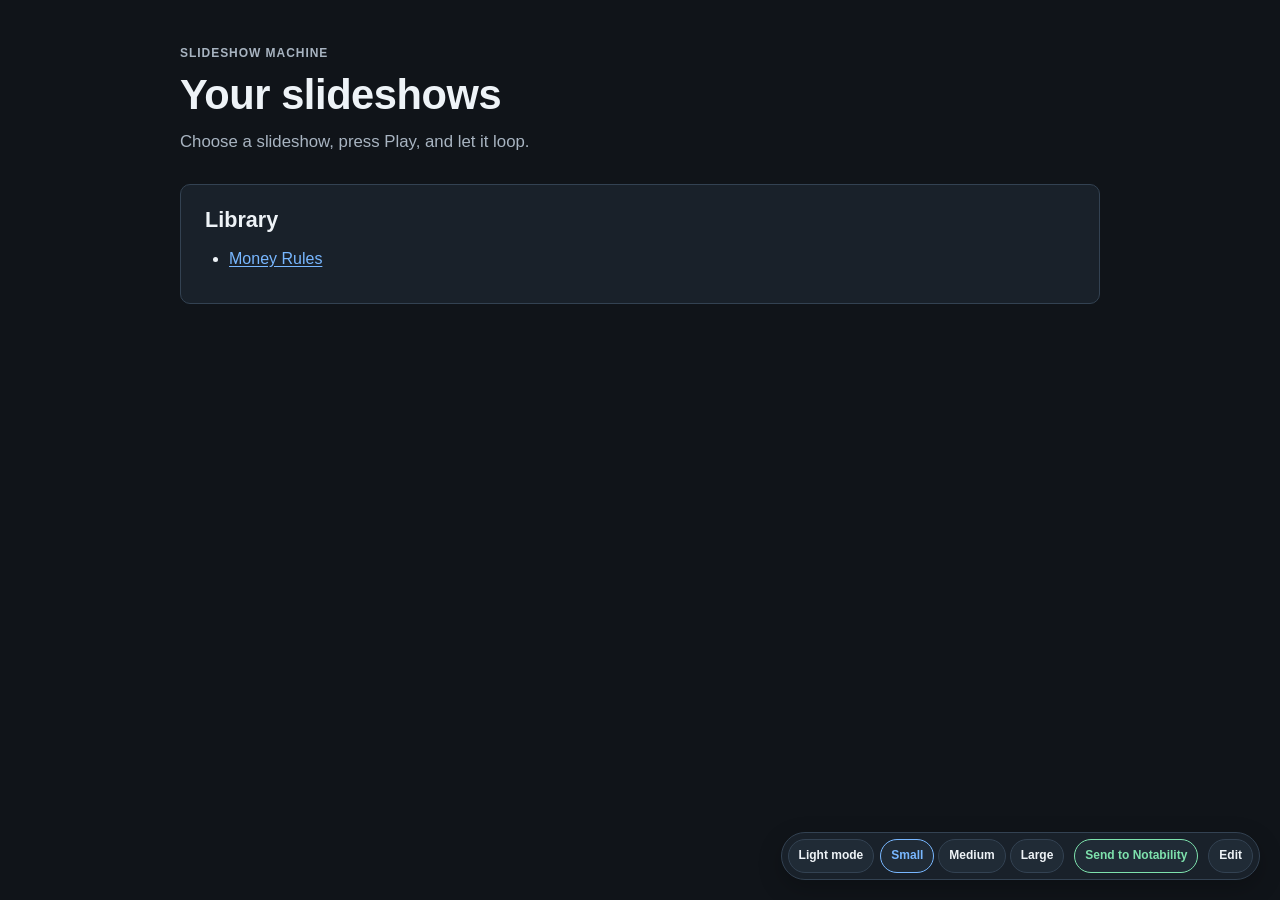
==== library.html @ 6eb06bc5 "Publish slideshow: Money Rules" ====
<!doctype html>
<html lang="en" data-theme="dark">
<head>
  <meta charset="utf-8">
  <meta name="viewport" content="width=device-width, initial-scale=1">
  <meta name="generator" content="html-doc template v1">
  <title>Slideshow Machine</title>
  <style>
    :root {
      color-scheme: dark;
      --bg: #101419; --paper: #19212a; --paper-2: #202b36; --text: #eef3f7; --muted: #a8b4c1;
      --line: #334252; --accent: #78b7ff; --good: #7ee2ad; --warn: #f5c26b; --bad: #ff8a8a;
      --shadow: 0 8px 24px rgba(0, 0, 0, .22);
    }
    :root[data-theme="light"] {
      color-scheme: light;
      --bg: #f5f7fb; --paper: #fff; --paper-2: #edf2f7; --text: #162130; --muted: #5a6877;
      --line: #cbd6e2; --accent: #175cc5; --good: #087443; --warn: #8a5a00; --bad: #b42318;
      --shadow: 0 8px 24px rgba(20, 30, 45, .12);
    }
    * { box-sizing: border-box; }
    html, body { background: var(--bg); }
    body {
      margin: 0; color: var(--text);
      font: 1rem/1.6 -apple-system, BlinkMacSystemFont, "Segoe UI", Helvetica, Arial, sans-serif;
      overflow-wrap: anywhere;
    }
    main { width: min(920px, calc(100% - 32px)); margin: 0 auto; padding: 44px 0 96px; }

    /* Header */
    .eyebrow { margin: 0 0 8px; color: var(--muted); font-size: .75rem; font-weight: 800; letter-spacing: .08em; text-transform: uppercase; }
    .eyebrow:empty, .lede:empty { display: none; }
    h1 { margin: 0 0 10px; font-size: clamp(1.8rem, 5vw, 2.6rem); line-height: 1.15; letter-spacing: -.01em; }
    .lede { max-width: 790px; margin: 0 0 28px; color: var(--muted); font-size: 1.05rem; }

    /* Sections render as cards (pandoc --section-divs emits <section>) */
    section { margin: 20px 0; padding: 22px 24px; border: 1px solid var(--line); border-radius: 10px; background: var(--paper); }
    section section { margin: 16px 0 0; padding: 0; border: 0; background: transparent; }
    h2 { margin: 0 0 12px; font-size: 1.35rem; line-height: 1.25; }
    h3 { margin: 18px 0 8px; font-size: 1.08rem; }
    h4, h5, h6 { margin: 14px 0 6px; font-size: 1rem; color: var(--muted); }
    section > h2:first-child, section > h3:first-child { margin-top: 0; }

    /* Body text */
    p { margin: 10px 0; }
    ul, ol { margin: 10px 0; padding-left: 24px; }
    li + li { margin-top: 6px; }
    li > p { margin: 4px 0; }
    a { color: var(--accent); text-underline-offset: 2px; }
    strong { font-weight: 700; }
    hr { margin: 28px 0; border: 0; border-top: 1px solid var(--line); }
    section > hr:last-child { display: none; }
    ul.task-list, ul:has(> li > input[type="checkbox"]) { list-style: none; padding-left: 4px; }
    li > input[type="checkbox"], li > label > input[type="checkbox"] { margin: 0 8px 0 0; vertical-align: -1px; accent-color: var(--accent); }
    img, video { max-width: 100%; height: auto; border-radius: 6px; }
    blockquote { margin: 14px 0; padding: 10px 16px; border-left: 4px solid var(--accent); border-radius: 0 6px 6px 0; background: var(--paper-2); color: var(--text); }
    blockquote > :first-child { margin-top: 0; }
    blockquote > :last-child { margin-bottom: 0; }

    /* Code: wraps instead of scrolling, so print/PDF keeps everything */
    code, pre, kbd { font-family: ui-monospace, SFMono-Regular, Menlo, Consolas, monospace; font-size: .88em; }
    :not(pre) > code { padding: .1em .35em; border: 1px solid var(--line); border-radius: 4px; background: var(--paper-2); }
    pre { margin: 12px 0; padding: 12px 14px; border: 1px solid var(--line); border-radius: 6px; background: var(--bg); white-space: pre-wrap; overflow-wrap: anywhere; }
    pre code { padding: 0; border: 0; background: none; }

    /* Tables: full width, wrapping cells, no scroll container */
    table { width: 100%; margin: 14px 0; border-collapse: collapse; font-size: .94rem; }
    th, td { padding: 8px 10px; border: 1px solid var(--line); text-align: left; vertical-align: top; }
    thead th { background: var(--paper-2); font-weight: 700; }
    tbody tr:nth-child(even) td { background: color-mix(in srgb, var(--paper-2) 45%, transparent); }

    /* Callouts: <div class="callout note|good|warn|bad"> */
    .callout { margin: 14px 0; padding: 12px 16px; border: 1px solid var(--line); border-left: 4px solid var(--accent); border-radius: 6px; background: var(--paper-2); }
    .callout.good { border-left-color: var(--good); }
    .callout.warn { border-left-color: var(--warn); }
    .callout.bad { border-left-color: var(--bad); }
    .callout > :first-child { margin-top: 0; }
    .callout > :last-child { margin-bottom: 0; }
    .muted { color: var(--muted); }

    /* Floating controls */
    .controls { position: fixed; right: 20px; bottom: 20px; z-index: 10; display: flex; flex-wrap: wrap; justify-content: flex-end; align-items: center; gap: 6px; max-width: calc(100% - 32px); padding: 6px; border: 1px solid var(--line); border-radius: 999px; background: var(--paper); box-shadow: var(--shadow); }
    .controls button { min-height: 34px; border: 1px solid var(--line); border-radius: 999px; background: var(--paper-2); color: var(--text); padding: 6px 10px; font: inherit; font-size: .75rem; font-weight: 700; cursor: pointer; }
    .controls button:hover, .controls button:focus-visible, .controls button[aria-pressed="true"] { border-color: var(--accent); color: var(--accent); outline: none; }
    .sizes { display: flex; gap: 4px; }
    .notability-button { margin-left: 4px; border-color: var(--good) !important; color: var(--good) !important; }
    .notability-button:hover, .notability-button:focus-visible { background: color-mix(in srgb, var(--good) 12%, var(--paper-2)); outline: 2px solid var(--good); }
    .edit-button { margin-left: 4px; }
    .edit-button[aria-pressed="true"] { border-color: var(--warn) !important; color: var(--warn) !important; }
    .save-button { display: none; border-color: var(--accent) !important; color: var(--accent) !important; }
    .save-button.visible { display: inline-flex; align-items: center; }
    main.editing { outline: 2px dashed var(--warn); outline-offset: 10px; border-radius: 8px; }
    main.editing section { cursor: text; }

    @media (max-width: 640px) {
      main { padding-top: 28px; }
      section { padding: 16px; }
      .controls { right: 8px; bottom: 8px; border-radius: 14px; }
    }

    @media print {
      :root, :root[data-theme="dark"], :root[data-theme="light"] {
        color-scheme: light;
        --bg: #fff; --paper: #fff; --paper-2: #f3f5f7; --text: #000; --muted: #333;
        --line: #777; --accent: #0645ad; --good: #075e33; --warn: #704800; --bad: #8a1c12;
        --shadow: none;
      }
      html, body { background: #fff !important; color: #000 !important; font-size: 100% !important; }
      main { width: 100%; padding: 0; outline: none !important; }
      section, pre, blockquote, .callout, table, th, td { -webkit-print-color-adjust: exact; print-color-adjust: exact; }
      blockquote, .callout, pre, tr, li { break-inside: avoid; }
      h2, h3 { break-after: avoid; }
      .controls { display: none !important; }
    }
  </style>
</head>
<body>
  <main>
<header><p class="eyebrow">Slideshow Machine</p><h1>Your slideshows</h1><p class="lede">Choose a slideshow, press Play, and let it loop.</p></header><section><h2>Library</h2><ul><li><a href="decks/money-rules.html">Money Rules</a></li></ul></section>
</main>
  <div class="controls" aria-label="Document display controls">
    <button type="button" data-theme-control>Light mode</button>
    <div class="sizes" role="group" aria-label="Font size">
      <button type="button" data-size="small" aria-pressed="true">Small</button>
      <button type="button" data-size="medium" aria-pressed="false">Medium</button>
      <button type="button" data-size="large" aria-pressed="false">Large</button>
    </div>
    <button type="button" class="notability-button" data-notability>Send to Notability</button>
    <button type="button" class="edit-button" data-edit aria-pressed="false">Edit</button>
    <button type="button" class="save-button" data-save>Save</button>
  </div>
  <script>
    (() => {
      const root = document.documentElement;
      const theme = document.querySelector('[data-theme-control]');
      const buttons = [...document.querySelectorAll('[data-size]')];
      const notability = document.querySelector('[data-notability]');
      const editButton = document.querySelector('[data-edit]');
      const saveButton = document.querySelector('[data-save]');
      const main = document.querySelector('main');
      const sizes = { small: '100%', medium: '150%', large: '200%' };
      const setTheme = (value) => { root.dataset.theme = value; theme.textContent = value === 'dark' ? 'Light mode' : 'Dark mode'; };
      const setSize = (value) => { root.style.fontSize = sizes[value]; buttons.forEach((button) => button.setAttribute('aria-pressed', String(button.dataset.size === value))); };
      const sendToNotability = () => {
        if (window.location.protocol !== 'file:') { alert('Send to Notability is available for local HTML files.'); return; }
        window.location.href = 'to-notability://import?file=' + encodeURIComponent(window.location.href);
      };

      // WYSIWYG in-place edit: Edit makes <main> editable, Save copies the
      // serialized page to the clipboard and hands off to the local
      // wysiwyg-save:// handler, which writes it to this exact file (with a
      // timestamped backup in <folder>/.wysiwyg-save-backups/).
      let editing = false;
      const setEditing = (value) => {
        editing = value;
        main.contentEditable = value ? 'true' : 'false';
        main.classList.toggle('editing', value);
        editButton.textContent = value ? 'Editing…' : 'Edit';
        editButton.setAttribute('aria-pressed', String(value));
        saveButton.classList.toggle('visible', value);
      };
      const serializedDocument = () => {
        const clone = root.cloneNode(true);
        clone.removeAttribute('style');
        clone.setAttribute('data-theme', 'dark');
        const clonedMain = clone.querySelector('main');
        clonedMain?.removeAttribute('contenteditable');
        clonedMain?.classList.remove('editing');
        clone.querySelector('[data-edit]')?.setAttribute('aria-pressed', 'false');
        clone.querySelector('[data-edit]')?.replaceChildren(document.createTextNode('Edit'));
        clone.querySelector('[data-save]')?.classList.remove('visible');
        return '<!doctype html>\n' + clone.outerHTML + '\n';
      };
      const copyToClipboard = (text) => {
        const area = document.createElement('textarea');
        area.value = text;
        area.style.position = 'fixed';
        area.style.opacity = '0';
        document.body.appendChild(area);
        area.focus();
        area.select();
        let ok = false;
        try { ok = document.execCommand('copy'); } catch { ok = false; }
        document.body.removeChild(area);
        return ok;
      };
      const saveDoc = () => {
        if (window.location.protocol !== 'file:') { alert('Save is available for local HTML files.'); return; }
        const html = serializedDocument();
        if (!copyToClipboard(html)) { alert('Save failed: could not copy the document to the clipboard.'); return; }
        window.location.href = 'wysiwyg-save://write?file=' + encodeURIComponent(decodeURIComponent(window.location.pathname));
        saveButton.textContent = 'Saved';
        setEditing(false);
        setTimeout(() => { saveButton.textContent = 'Save'; }, 1500);
      };

      setTheme('dark'); setSize('small');
      theme.addEventListener('click', () => setTheme(root.dataset.theme === 'dark' ? 'light' : 'dark'));
      buttons.forEach((button) => button.addEventListener('click', () => setSize(button.dataset.size)));
      notability.addEventListener('click', sendToNotability);
      editButton.addEventListener('click', () => setEditing(!editing));
      saveButton.addEventListener('click', saveDoc);
    })();
  </script>
</body>
</html>
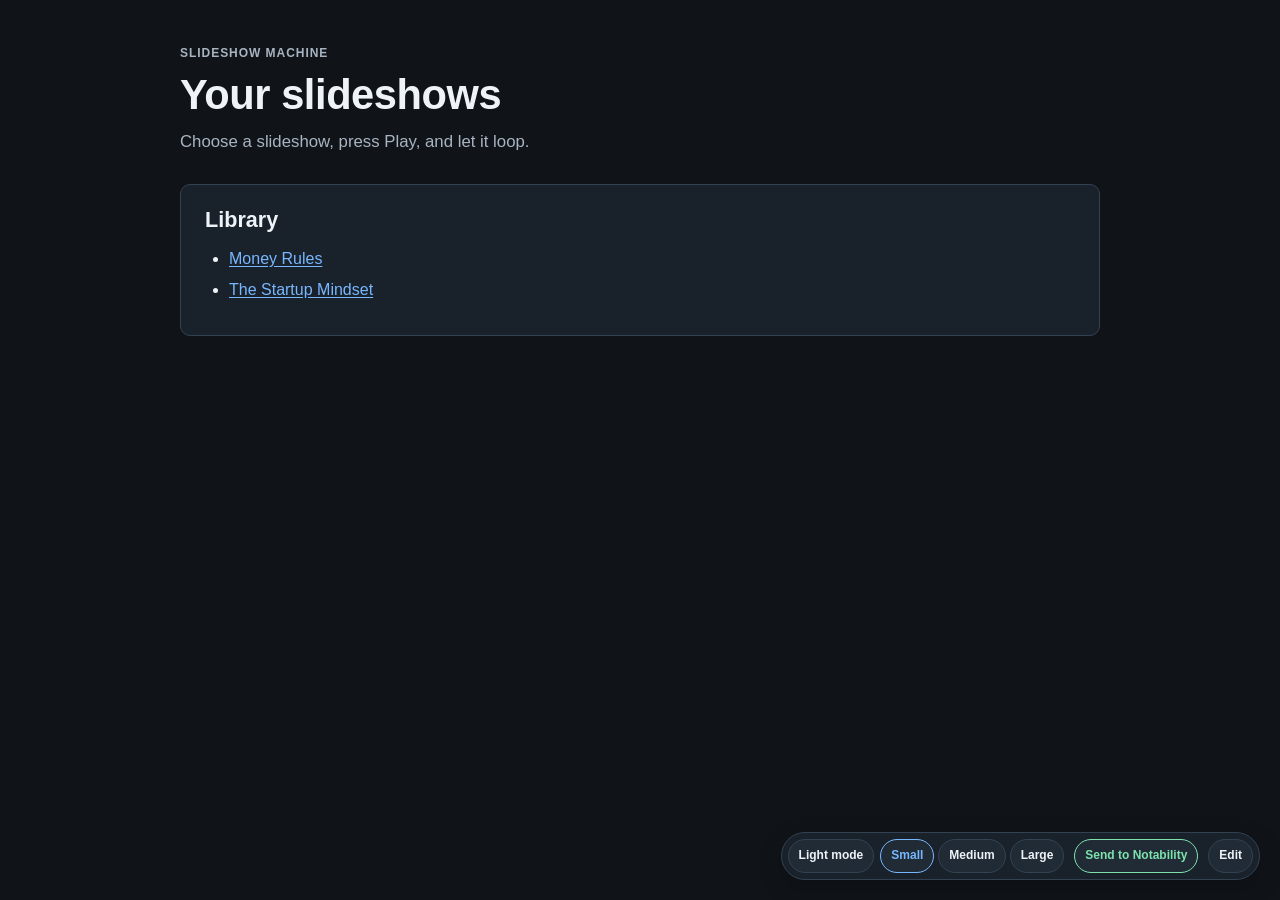
==== commit fdb3d633: "Publish slideshow: The Startup Mindset" ====
--- a/library.html
+++ b/library.html
@@ -116,7 +116,7 @@
 </head>
 <body>
   <main>
-<header><p class="eyebrow">Slideshow Machine</p><h1>Your slideshows</h1><p class="lede">Choose a slideshow, press Play, and let it loop.</p></header><section><h2>Library</h2><ul><li><a href="decks/money-rules.html">Money Rules</a></li></ul></section>
+<header><p class="eyebrow">Slideshow Machine</p><h1>Your slideshows</h1><p class="lede">Choose a slideshow, press Play, and let it loop.</p></header><section><h2>Library</h2><ul><li><a href="decks/money-rules.html">Money Rules</a></li><li><a href="decks/startup-mindset.html">The Startup Mindset</a></li></ul></section>
 </main>
   <div class="controls" aria-label="Document display controls">
     <button type="button" data-theme-control>Light mode</button>
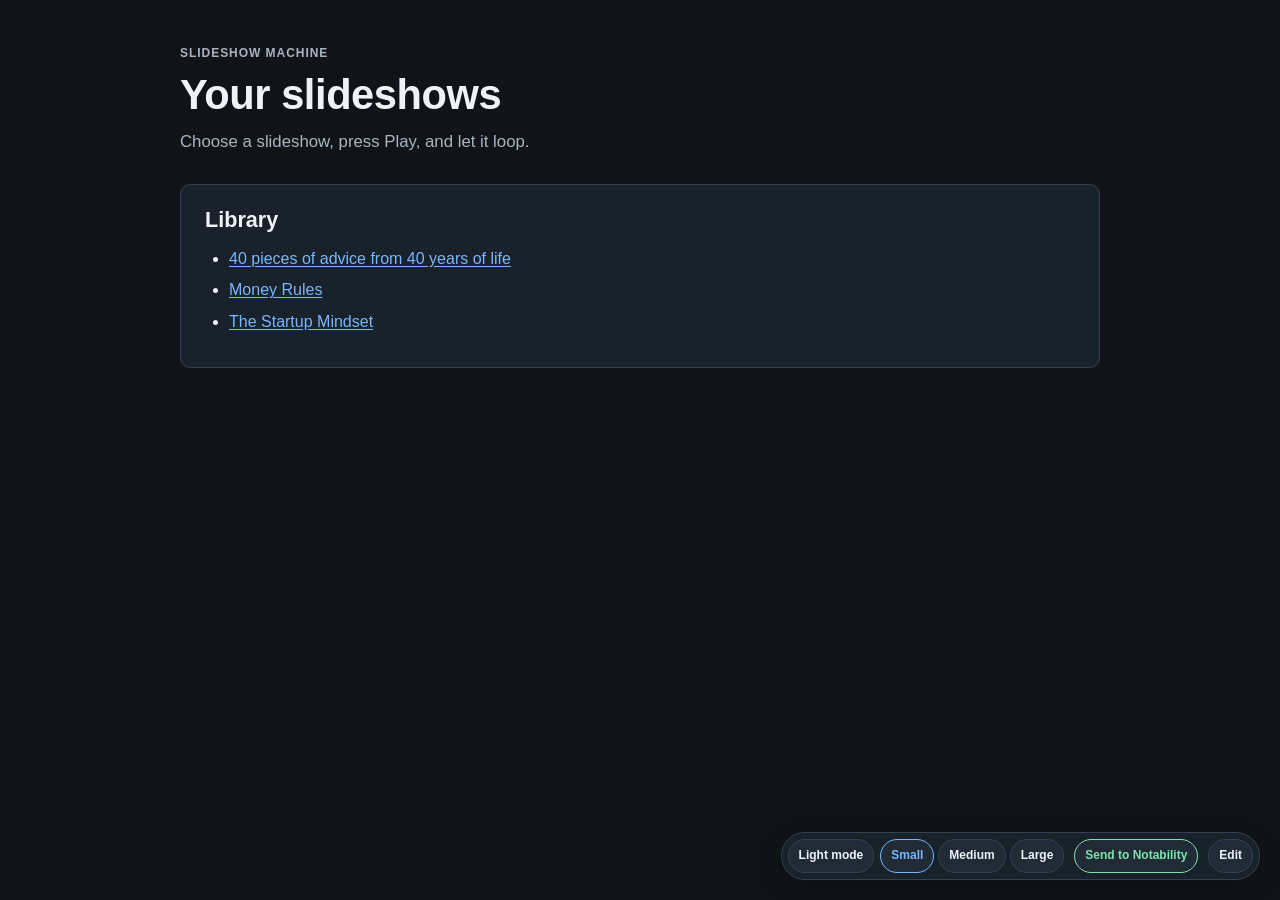
==== commit c54aeb0b: "Publish slideshow: 40 pieces of advice from 40 years of life" ====
--- a/library.html
+++ b/library.html
@@ -116,7 +116,7 @@
 </head>
 <body>
   <main>
-<header><p class="eyebrow">Slideshow Machine</p><h1>Your slideshows</h1><p class="lede">Choose a slideshow, press Play, and let it loop.</p></header><section><h2>Library</h2><ul><li><a href="decks/money-rules.html">Money Rules</a></li><li><a href="decks/startup-mindset.html">The Startup Mindset</a></li></ul></section>
+<header><p class="eyebrow">Slideshow Machine</p><h1>Your slideshows</h1><p class="lede">Choose a slideshow, press Play, and let it loop.</p></header><section><h2>Library</h2><ul><li><a href="decks/40-pieces-of-advice.html">40 pieces of advice from 40 years of life</a></li><li><a href="decks/money-rules.html">Money Rules</a></li><li><a href="decks/startup-mindset.html">The Startup Mindset</a></li></ul></section>
 </main>
   <div class="controls" aria-label="Document display controls">
     <button type="button" data-theme-control>Light mode</button>
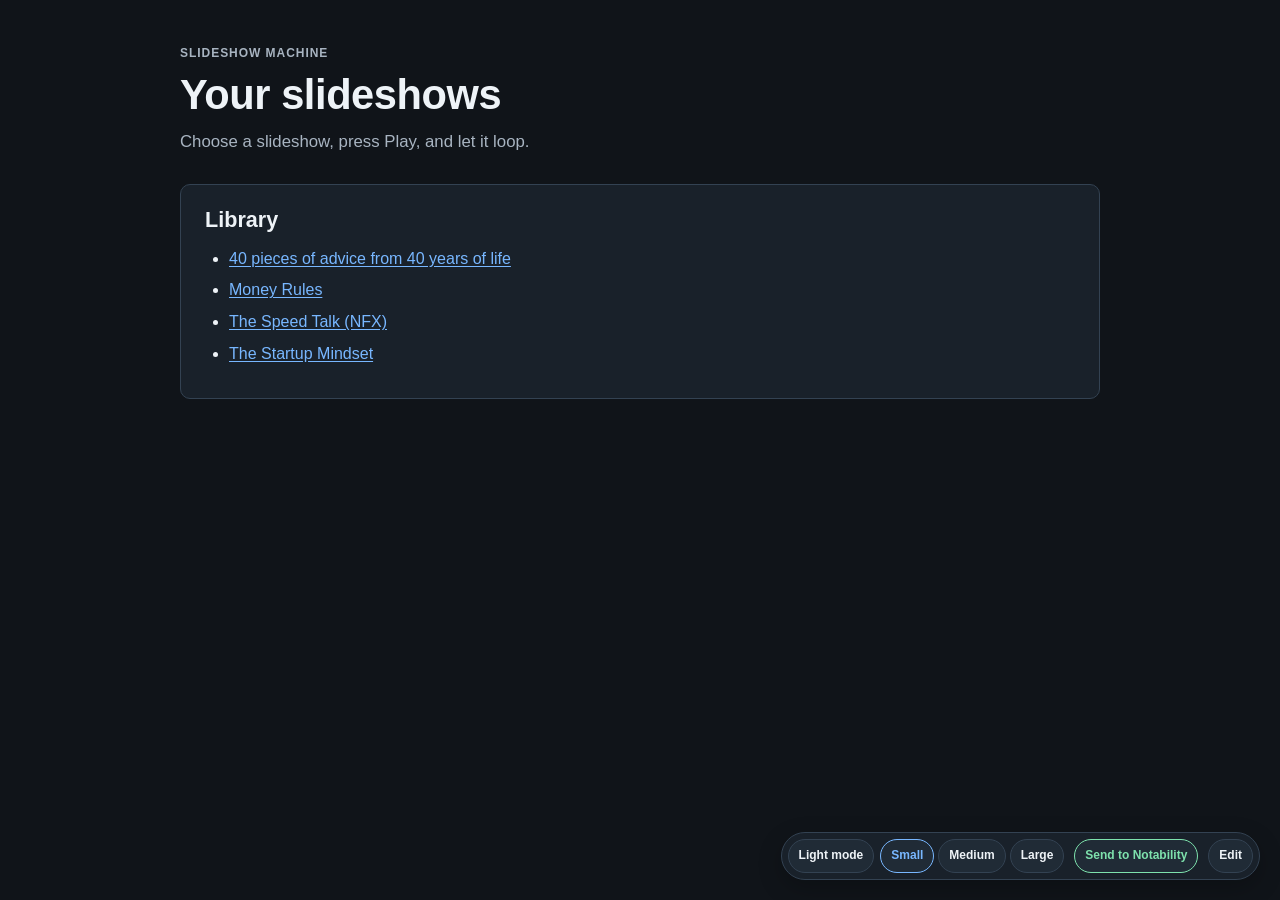
==== commit e25db0bc: "Publish slideshow: The Speed Talk (NFX)" ====
--- a/library.html
+++ b/library.html
@@ -116,7 +116,7 @@
 </head>
 <body>
   <main>
-<header><p class="eyebrow">Slideshow Machine</p><h1>Your slideshows</h1><p class="lede">Choose a slideshow, press Play, and let it loop.</p></header><section><h2>Library</h2><ul><li><a href="decks/40-pieces-of-advice.html">40 pieces of advice from 40 years of life</a></li><li><a href="decks/money-rules.html">Money Rules</a></li><li><a href="decks/startup-mindset.html">The Startup Mindset</a></li></ul></section>
+<header><p class="eyebrow">Slideshow Machine</p><h1>Your slideshows</h1><p class="lede">Choose a slideshow, press Play, and let it loop.</p></header><section><h2>Library</h2><ul><li><a href="decks/40-pieces-of-advice.html">40 pieces of advice from 40 years of life</a></li><li><a href="decks/money-rules.html">Money Rules</a></li><li><a href="decks/nfx-speed-talk.html">The Speed Talk (NFX)</a></li><li><a href="decks/startup-mindset.html">The Startup Mindset</a></li></ul></section>
 </main>
   <div class="controls" aria-label="Document display controls">
     <button type="button" data-theme-control>Light mode</button>
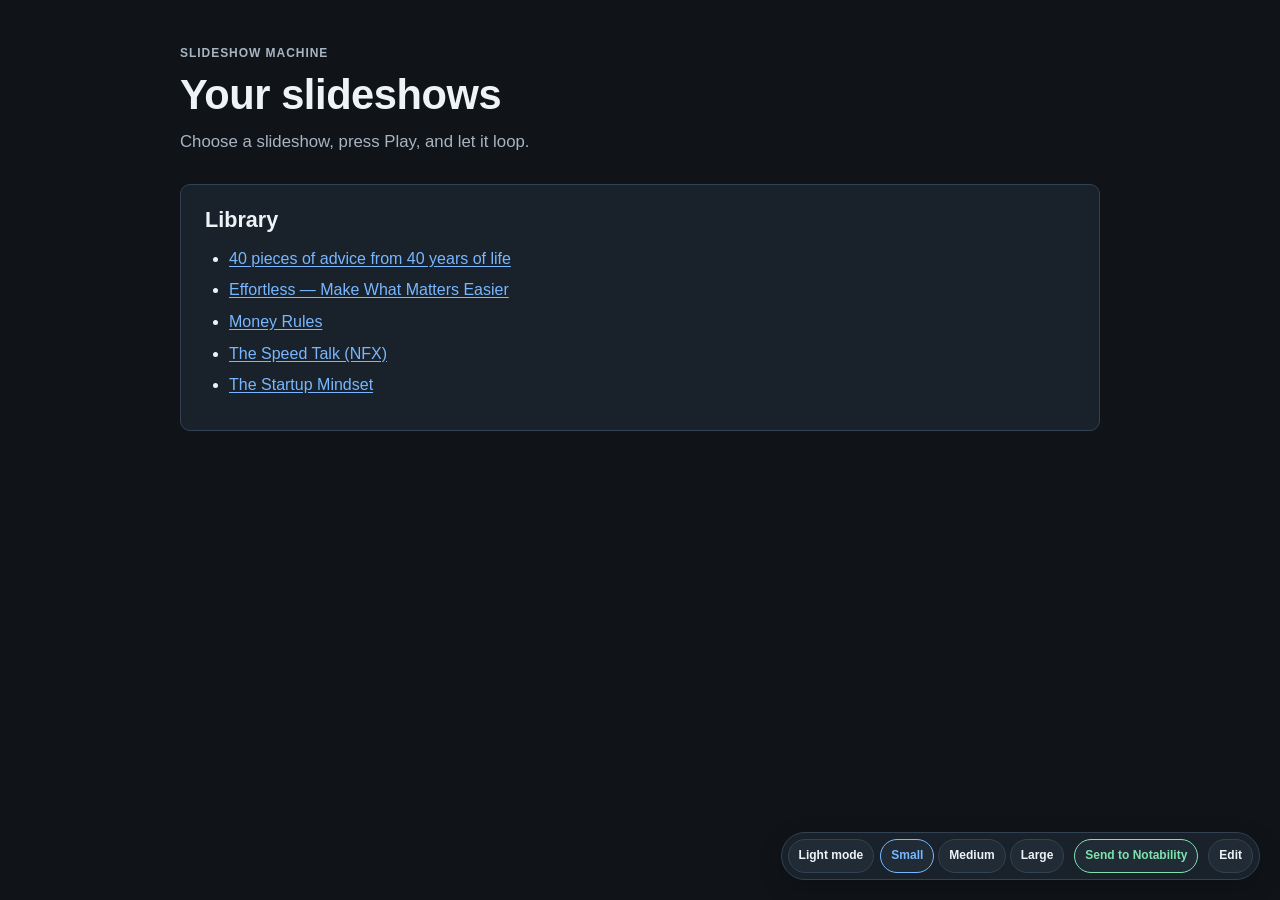
==== commit 8c7633a8: "Publish slideshow: Effortless — Make What Matters Easier" ====
--- a/library.html
+++ b/library.html
@@ -116,7 +116,7 @@
 </head>
 <body>
   <main>
-<header><p class="eyebrow">Slideshow Machine</p><h1>Your slideshows</h1><p class="lede">Choose a slideshow, press Play, and let it loop.</p></header><section><h2>Library</h2><ul><li><a href="decks/40-pieces-of-advice.html">40 pieces of advice from 40 years of life</a></li><li><a href="decks/money-rules.html">Money Rules</a></li><li><a href="decks/nfx-speed-talk.html">The Speed Talk (NFX)</a></li><li><a href="decks/startup-mindset.html">The Startup Mindset</a></li></ul></section>
+<header><p class="eyebrow">Slideshow Machine</p><h1>Your slideshows</h1><p class="lede">Choose a slideshow, press Play, and let it loop.</p></header><section><h2>Library</h2><ul><li><a href="decks/40-pieces-of-advice.html">40 pieces of advice from 40 years of life</a></li><li><a href="decks/effortless.html">Effortless — Make What Matters Easier</a></li><li><a href="decks/money-rules.html">Money Rules</a></li><li><a href="decks/nfx-speed-talk.html">The Speed Talk (NFX)</a></li><li><a href="decks/startup-mindset.html">The Startup Mindset</a></li></ul></section>
 </main>
   <div class="controls" aria-label="Document display controls">
     <button type="button" data-theme-control>Light mode</button>
